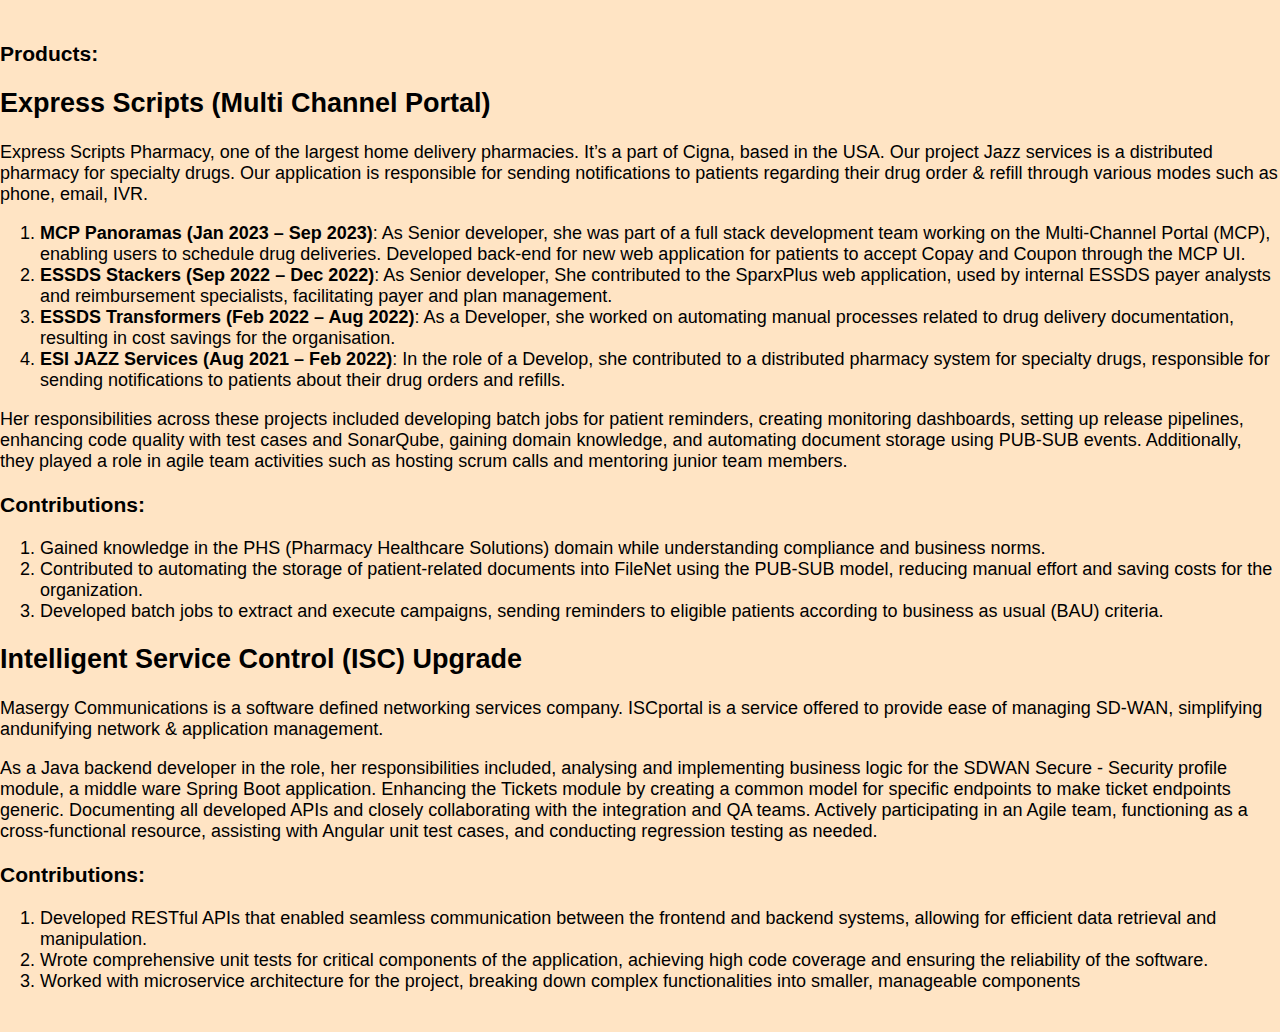
==== about.html @ 3a16e53d "feat: portfolio assignment" ====
<!DOCTYPE html>
<html lang="en">

<head>
    <meta charset="UTF-8">
    <meta name="viewport" content="width=device-width, initial-scale=1.0">
    <title>About me</title>
    <link href="styles/style.css" rel="stylesheet" />
</head>

<body class="about-content">
    <h3><strong>Products</strong>:</h3>
    <h2>Express Scripts (Multi Channel Portal)</h2>
    <p>Express Scripts Pharmacy, one of the largest home delivery pharmacies. It&rsquo;s a part of Cigna, based in the
        USA. Our project Jazz services is a distributed pharmacy for specialty drugs. Our application is responsible for
        sending notifications to patients regarding their drug order &amp; refill through various modes such as phone,
        email, IVR.</p>
    <ol>
        <li><strong>MCP Panoramas (Jan 2023 &ndash; Sep 2023)</strong>: As Senior developer, she was part of a full
            stack development team working on the Multi-Channel Portal (MCP), enabling users to schedule drug
            deliveries. Developed back-end for new web application for patients to accept Copay and Coupon through the
            MCP UI.</li>
        <li><strong>ESSDS Stackers (Sep 2022 &ndash; Dec 2022)</strong>: As Senior developer, She contributed to the
            SparxPlus web application, used by internal ESSDS payer analysts and reimbursement specialists, facilitating
            payer and plan management.</li>
        <li><strong>ESSDS Transformers (Feb 2022 &ndash; Aug 2022)</strong>: As a Developer, she worked on automating
            manual processes related to drug delivery documentation, resulting in cost savings for the organisation.
        </li>
        <li><strong>ESI JAZZ Services (Aug 2021 &ndash; Feb 2022)</strong>: In the role of a Develop, she contributed to
            a distributed pharmacy system for specialty drugs, responsible for sending notifications to patients about
            their drug orders and refills.</li>
    </ol>
    <p>Her responsibilities across these projects included developing batch jobs for patient reminders, creating
        monitoring dashboards, setting up release pipelines, enhancing code quality with test cases and SonarQube,
        gaining domain knowledge, and automating document storage using PUB-SUB events. Additionally, they played a role
        in agile team activities such as hosting scrum calls and mentoring junior team members.</p>
    <h3><strong>Contributions:</strong></h3>
    <ol>
        <li>Gained knowledge in the PHS (Pharmacy Healthcare Solutions) domain while understanding compliance and
            business norms.</li>
        <li>Contributed to automating the storage of patient-related documents into FileNet using the PUB-SUB model,
            reducing manual effort and saving costs for the organization.</li>
        <li>Developed batch jobs to extract and execute campaigns, sending reminders to eligible patients according to
            business as usual (BAU) criteria.</li>
    </ol>
    <h2>Intelligent Service Control (ISC) Upgrade</h2>
    <p>Masergy Communications is a software defined networking services company. ISCportal is a service offered to
        provide ease of managing SD-WAN, simplifying andunifying network &amp; application management.</p>
    <p>As a Java backend developer in the role, her responsibilities included, analysing and implementing business logic
        for the SDWAN Secure - Security profile module, a middle ware Spring Boot application. Enhancing the Tickets
        module by creating a common model for specific endpoints to make ticket endpoints generic. Documenting all
        developed APIs and closely collaborating with the integration and QA teams. Actively participating in an Agile
        team, functioning as a cross-functional resource, assisting with Angular unit test cases, and conducting
        regression testing as needed.</p>
    <h3><strong>Contributions:</strong></h3>
    <ol>
        <li>Developed RESTful APIs that enabled seamless communication between the frontend and backend systems,
            allowing for efficient data retrieval and manipulation.</li>
        <li>Wrote comprehensive unit tests for critical components of the application, achieving high code coverage and
            ensuring the reliability of the software.</li>
        <li>Worked with microservice architecture for the project, breaking down complex functionalities into smaller,
            manageable components</li>
    </ol>
</body>

</html>
---- styles/style.css ----
body{
  background-color: bisque;
  margin: 0;
  padding: 0;
  font-family: Arial, Helvetica, sans-serif;
  font-size: large;
}
header {
  background-color: rgb(129, 111, 89);
  position: fixed;
  width:100%;
  top:0px;
}
.menu {
  display: flex;
  text-decoration: none;
  margin-left: 50px;
  justify-content: space-around;
}
.menuItem{
  text-decoration: none;
  align-self: flex-start;
  color:black
}

img{
  height: 300px;
  width: 300px;
  border: 2px solid black;
}

#aboutImg {
  background-image: url("../images/about.jpg");
  background-size: cover;
}

#image-container {
  display: flex;
  flex-direction: row;
  flex-wrap: wrap;
  justify-content: space-evenly;
  row-gap: 10px;
  column-gap: 10px;
}

.image-item {
  flex-grow: 5;
}

.about-content {
  display: inline;
  font-size: large;
  padding: 1px;
  margin: 10px;
  
}

#home-container {
  display: flex;
}

.home-item {
  margin: 10px;
  font-size: 30px;
}
footer {
  position: fixed;
  left:50%;
  bottom: 0px;
}
footer p {
  text-align: center;
}
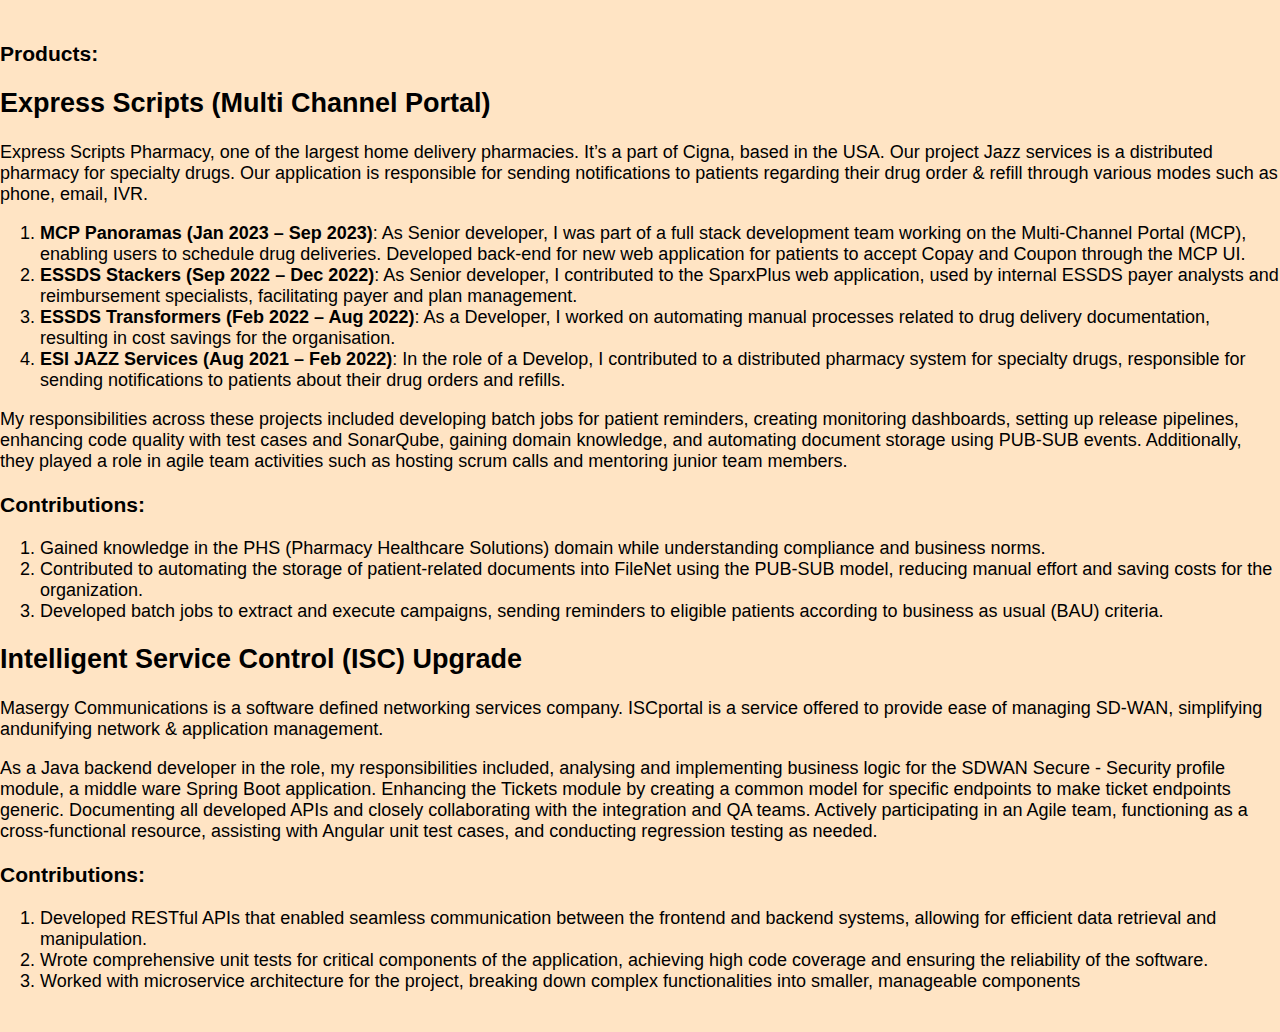
==== commit 842d13fc: "chore: code clean up" ====
--- a/about.html
+++ b/about.html
@@ -16,21 +16,21 @@
         sending notifications to patients regarding their drug order &amp; refill through various modes such as phone,
         email, IVR.</p>
     <ol>
-        <li><strong>MCP Panoramas (Jan 2023 &ndash; Sep 2023)</strong>: As Senior developer, she was part of a full
+        <li><strong>MCP Panoramas (Jan 2023 &ndash; Sep 2023)</strong>: As Senior developer, I was part of a full
             stack development team working on the Multi-Channel Portal (MCP), enabling users to schedule drug
             deliveries. Developed back-end for new web application for patients to accept Copay and Coupon through the
             MCP UI.</li>
-        <li><strong>ESSDS Stackers (Sep 2022 &ndash; Dec 2022)</strong>: As Senior developer, She contributed to the
+        <li><strong>ESSDS Stackers (Sep 2022 &ndash; Dec 2022)</strong>: As Senior developer, I contributed to the
             SparxPlus web application, used by internal ESSDS payer analysts and reimbursement specialists, facilitating
             payer and plan management.</li>
-        <li><strong>ESSDS Transformers (Feb 2022 &ndash; Aug 2022)</strong>: As a Developer, she worked on automating
+        <li><strong>ESSDS Transformers (Feb 2022 &ndash; Aug 2022)</strong>: As a Developer, I worked on automating
             manual processes related to drug delivery documentation, resulting in cost savings for the organisation.
         </li>
-        <li><strong>ESI JAZZ Services (Aug 2021 &ndash; Feb 2022)</strong>: In the role of a Develop, she contributed to
+        <li><strong>ESI JAZZ Services (Aug 2021 &ndash; Feb 2022)</strong>: In the role of a Develop, I contributed to
             a distributed pharmacy system for specialty drugs, responsible for sending notifications to patients about
             their drug orders and refills.</li>
     </ol>
-    <p>Her responsibilities across these projects included developing batch jobs for patient reminders, creating
+    <p>My responsibilities across these projects included developing batch jobs for patient reminders, creating
         monitoring dashboards, setting up release pipelines, enhancing code quality with test cases and SonarQube,
         gaining domain knowledge, and automating document storage using PUB-SUB events. Additionally, they played a role
         in agile team activities such as hosting scrum calls and mentoring junior team members.</p>
@@ -46,7 +46,7 @@
     <h2>Intelligent Service Control (ISC) Upgrade</h2>
     <p>Masergy Communications is a software defined networking services company. ISCportal is a service offered to
         provide ease of managing SD-WAN, simplifying andunifying network &amp; application management.</p>
-    <p>As a Java backend developer in the role, her responsibilities included, analysing and implementing business logic
+    <p>As a Java backend developer in the role, my responsibilities included, analysing and implementing business logic
         for the SDWAN Secure - Security profile module, a middle ware Spring Boot application. Enhancing the Tickets
         module by creating a common model for specific endpoints to make ticket endpoints generic. Documenting all
         developed APIs and closely collaborating with the integration and QA teams. Actively participating in an Agile
--- a/styles/style.css
+++ b/styles/style.css
@@ -10,6 +10,7 @@
   position: fixed;
   width:100%;
   top:0px;
+  height:25px;
 }
 .menu {
   display: flex;
@@ -20,18 +21,13 @@
 .menuItem{
   text-decoration: none;
   align-self: flex-start;
-  color:black
+  color:black;
 }
 
 img{
   height: 300px;
   width: 300px;
   border: 2px solid black;
-}
-
-#aboutImg {
-  background-image: url("../images/about.jpg");
-  background-size: cover;
 }
 
 #image-container {
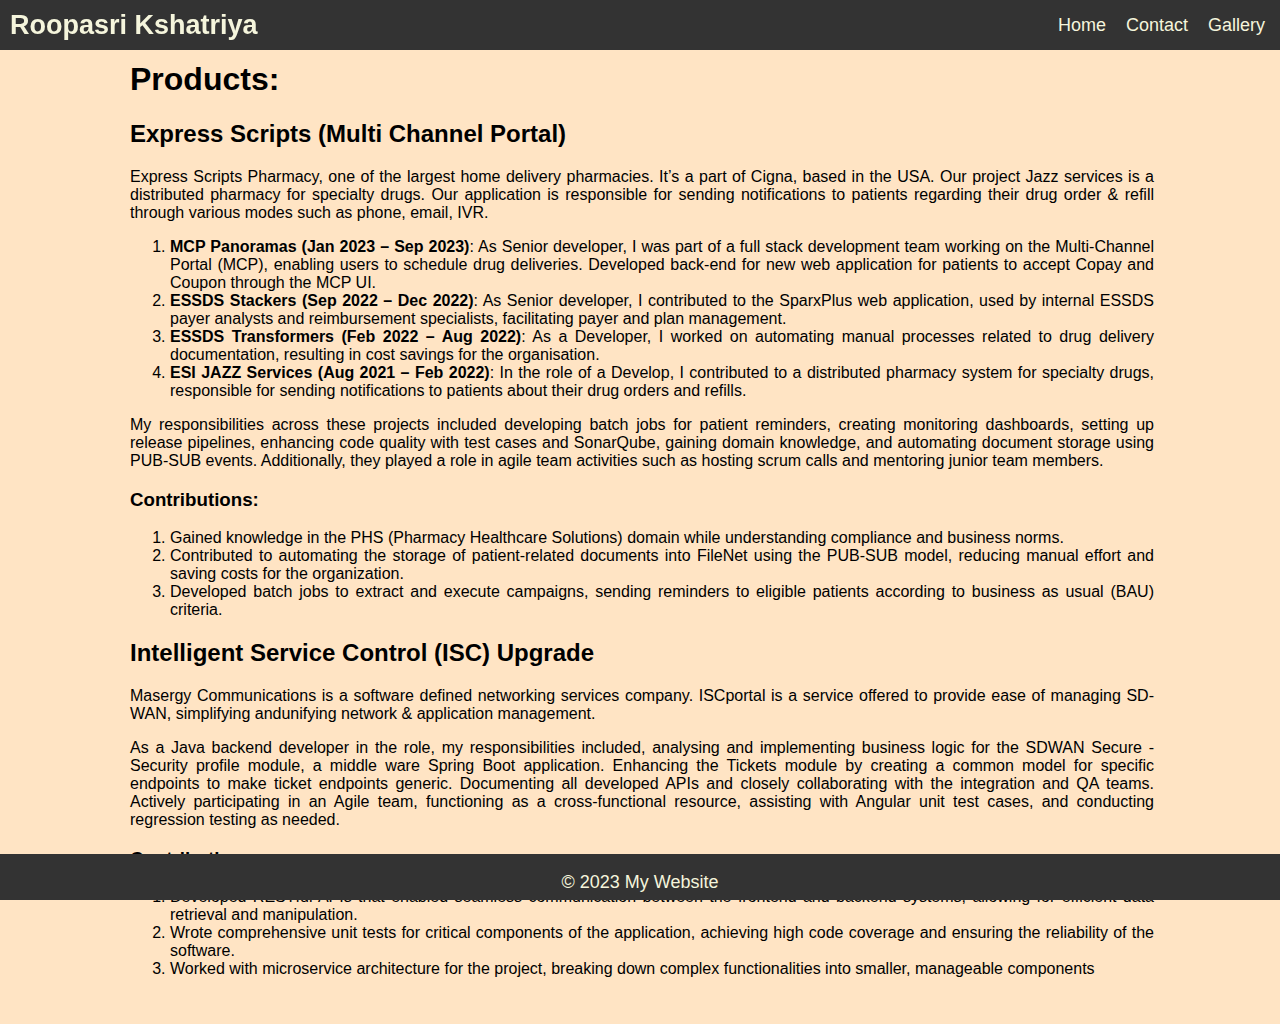
==== commit 97dfb883: "Styling Improvements" ====
--- a/about.html
+++ b/about.html
@@ -8,59 +8,85 @@
     <link href="styles/style.css" rel="stylesheet" />
 </head>
 
-<body class="about-content">
-    <h3><strong>Products</strong>:</h3>
-    <h2>Express Scripts (Multi Channel Portal)</h2>
-    <p>Express Scripts Pharmacy, one of the largest home delivery pharmacies. It&rsquo;s a part of Cigna, based in the
-        USA. Our project Jazz services is a distributed pharmacy for specialty drugs. Our application is responsible for
-        sending notifications to patients regarding their drug order &amp; refill through various modes such as phone,
-        email, IVR.</p>
-    <ol>
-        <li><strong>MCP Panoramas (Jan 2023 &ndash; Sep 2023)</strong>: As Senior developer, I was part of a full
-            stack development team working on the Multi-Channel Portal (MCP), enabling users to schedule drug
-            deliveries. Developed back-end for new web application for patients to accept Copay and Coupon through the
-            MCP UI.</li>
-        <li><strong>ESSDS Stackers (Sep 2022 &ndash; Dec 2022)</strong>: As Senior developer, I contributed to the
-            SparxPlus web application, used by internal ESSDS payer analysts and reimbursement specialists, facilitating
-            payer and plan management.</li>
-        <li><strong>ESSDS Transformers (Feb 2022 &ndash; Aug 2022)</strong>: As a Developer, I worked on automating
-            manual processes related to drug delivery documentation, resulting in cost savings for the organisation.
-        </li>
-        <li><strong>ESI JAZZ Services (Aug 2021 &ndash; Feb 2022)</strong>: In the role of a Develop, I contributed to
-            a distributed pharmacy system for specialty drugs, responsible for sending notifications to patients about
-            their drug orders and refills.</li>
-    </ol>
-    <p>My responsibilities across these projects included developing batch jobs for patient reminders, creating
-        monitoring dashboards, setting up release pipelines, enhancing code quality with test cases and SonarQube,
-        gaining domain knowledge, and automating document storage using PUB-SUB events. Additionally, they played a role
-        in agile team activities such as hosting scrum calls and mentoring junior team members.</p>
-    <h3><strong>Contributions:</strong></h3>
-    <ol>
-        <li>Gained knowledge in the PHS (Pharmacy Healthcare Solutions) domain while understanding compliance and
-            business norms.</li>
-        <li>Contributed to automating the storage of patient-related documents into FileNet using the PUB-SUB model,
-            reducing manual effort and saving costs for the organization.</li>
-        <li>Developed batch jobs to extract and execute campaigns, sending reminders to eligible patients according to
-            business as usual (BAU) criteria.</li>
-    </ol>
-    <h2>Intelligent Service Control (ISC) Upgrade</h2>
-    <p>Masergy Communications is a software defined networking services company. ISCportal is a service offered to
-        provide ease of managing SD-WAN, simplifying andunifying network &amp; application management.</p>
-    <p>As a Java backend developer in the role, my responsibilities included, analysing and implementing business logic
-        for the SDWAN Secure - Security profile module, a middle ware Spring Boot application. Enhancing the Tickets
-        module by creating a common model for specific endpoints to make ticket endpoints generic. Documenting all
-        developed APIs and closely collaborating with the integration and QA teams. Actively participating in an Agile
-        team, functioning as a cross-functional resource, assisting with Angular unit test cases, and conducting
-        regression testing as needed.</p>
-    <h3><strong>Contributions:</strong></h3>
-    <ol>
-        <li>Developed RESTful APIs that enabled seamless communication between the frontend and backend systems,
-            allowing for efficient data retrieval and manipulation.</li>
-        <li>Wrote comprehensive unit tests for critical components of the application, achieving high code coverage and
-            ensuring the reliability of the software.</li>
-        <li>Worked with microservice architecture for the project, breaking down complex functionalities into smaller,
-            manageable components</li>
-    </ol>
+<body>
+    <header>
+        <nav class="menu">
+          <h2 id = "logo">Roopasri Kshatriya</h2>
+          <a class="menuItem" href="index.html">Home</a>
+          <a class="menuItem" href="contact.html">Contact</a>
+          <a class="menuItem" href="gallery.html">Gallery</a>
+        </nav>
+    </header>
+    <div class="about-content">
+        <h1><strong>Products</strong>:</h1>
+        <h2>Express Scripts (Multi Channel Portal)</h2>
+        <p>Express Scripts Pharmacy, one of the largest home delivery pharmacies. It&rsquo;s a part of Cigna, based in
+            the
+            USA. Our project Jazz services is a distributed pharmacy for specialty drugs. Our application is responsible
+            for
+            sending notifications to patients regarding their drug order &amp; refill through various modes such as
+            phone,
+            email, IVR.</p>
+        <ol>
+            <li><strong>MCP Panoramas (Jan 2023 &ndash; Sep 2023)</strong>: As Senior developer, I was part of a full
+                stack development team working on the Multi-Channel Portal (MCP), enabling users to schedule drug
+                deliveries. Developed back-end for new web application for patients to accept Copay and Coupon through
+                the
+                MCP UI.</li>
+            <li><strong>ESSDS Stackers (Sep 2022 &ndash; Dec 2022)</strong>: As Senior developer, I contributed to the
+                SparxPlus web application, used by internal ESSDS payer analysts and reimbursement specialists,
+                facilitating
+                payer and plan management.</li>
+            <li><strong>ESSDS Transformers (Feb 2022 &ndash; Aug 2022)</strong>: As a Developer, I worked on automating
+                manual processes related to drug delivery documentation, resulting in cost savings for the organisation.
+            </li>
+            <li><strong>ESI JAZZ Services (Aug 2021 &ndash; Feb 2022)</strong>: In the role of a Develop, I contributed
+                to
+                a distributed pharmacy system for specialty drugs, responsible for sending notifications to patients
+                about
+                their drug orders and refills.</li>
+        </ol>
+        <p>My responsibilities across these projects included developing batch jobs for patient reminders, creating
+            monitoring dashboards, setting up release pipelines, enhancing code quality with test cases and SonarQube,
+            gaining domain knowledge, and automating document storage using PUB-SUB events. Additionally, they played a
+            role
+            in agile team activities such as hosting scrum calls and mentoring junior team members.</p>
+        <h3><strong>Contributions:</strong></h3>
+        <ol>
+            <li>Gained knowledge in the PHS (Pharmacy Healthcare Solutions) domain while understanding compliance and
+                business norms.</li>
+            <li>Contributed to automating the storage of patient-related documents into FileNet using the PUB-SUB model,
+                reducing manual effort and saving costs for the organization.</li>
+            <li>Developed batch jobs to extract and execute campaigns, sending reminders to eligible patients according
+                to
+                business as usual (BAU) criteria.</li>
+        </ol>
+        <h2>Intelligent Service Control (ISC) Upgrade</h2>
+        <p>Masergy Communications is a software defined networking services company. ISCportal is a service offered to
+            provide ease of managing SD-WAN, simplifying andunifying network &amp; application management.</p>
+        <p>As a Java backend developer in the role, my responsibilities included, analysing and implementing business
+            logic
+            for the SDWAN Secure - Security profile module, a middle ware Spring Boot application. Enhancing the Tickets
+            module by creating a common model for specific endpoints to make ticket endpoints generic. Documenting all
+            developed APIs and closely collaborating with the integration and QA teams. Actively participating in an
+            Agile
+            team, functioning as a cross-functional resource, assisting with Angular unit test cases, and conducting
+            regression testing as needed.</p>
+        <h3><strong>Contributions:</strong></h3>
+        <ol>
+            <li>Developed RESTful APIs that enabled seamless communication between the frontend and backend systems,
+                allowing for efficient data retrieval and manipulation.</li>
+            <li>Wrote comprehensive unit tests for critical components of the application, achieving high code coverage
+                and
+                ensuring the reliability of the software.</li>
+            <li>Worked with microservice architecture for the project, breaking down complex functionalities into
+                smaller,
+                manageable components</li>
+        </ol>
+    </div>
+    <footer>
+        <p>&copy; 2023 My Website</p>
+    </footer>
 </body>
 
 </html>--- a/styles/style.css
+++ b/styles/style.css
@@ -1,33 +1,71 @@
-body{
+body {
   background-color: bisque;
   margin: 0;
   padding: 0;
   font-family: Arial, Helvetica, sans-serif;
   font-size: large;
 }
+
 header {
-  background-color: rgb(129, 111, 89);
   position: fixed;
-  width:100%;
-  top:0px;
-  height:25px;
+  width: 100%;
+  top: 0px;
+  height: 20px;
+  background-color: #333;
+  text-align: center;
+  padding: 15px;
 }
+
 .menu {
   display: flex;
   text-decoration: none;
-  margin-left: 50px;
-  justify-content: space-around;
+  justify-content: flex-end;
 }
-.menuItem{
+
+.menuItem {
+  position: relative;
+  bottom: 10px;
+  right: 20px;
+  padding: 10px;
   text-decoration: none;
   align-self: flex-start;
-  color:black;
+  color: beige;
 }
 
-img{
-  height: 300px;
-  width: 300px;
+#logo {
+  position: fixed;
+  left: 0px;
+  top: 0px;
+  margin: 10px;
+  color: beige;
+}
+
+.main-section {
+  text-align: center;
+  width: 80%;
+  margin-right: auto;
+  margin-left: auto;
+}
+
+#home-container {
+  display: flex;
+  position: absolute;
+  top: 250px;
+}
+
+.home-item {
+  margin: 10px;
+  font-size: 20px;
+  text-align: justify;
+  margin-right: 200px;
+}
+
+
+#my-image {
+  height: 200px;
+  width: 200px;
   border: 2px solid black;
+  border-radius: 50%;
 }
 
 #image-container {
@@ -35,36 +73,88 @@
   flex-direction: row;
   flex-wrap: wrap;
   justify-content: space-evenly;
-  row-gap: 10px;
+  row-gap: 20px;
   column-gap: 10px;
+  padding: 50px;
+  margin-top: 20px;
 }
 
 .image-item {
-  flex-grow: 5;
+  height: 300px;
+  width: 250px;
+  border: 1px solid black;
 }
 
 .about-content {
-  display: inline;
-  font-size: large;
-  padding: 1px;
-  margin: 10px;
-  
+  font-size: medium;
+  width: 80%;
+  text-align: justify;
+  padding: 30px;
+  margin-left: 100px;
+  margin-top: 10px;
 }
 
-#home-container {
-  display: flex;
+footer {
+  position: fixed;
+  bottom: 0px;
+  width: 100%;
+  background-color: #333;
 }
 
-.home-item {
-  margin: 10px;
-  font-size: 30px;
+footer p {
+  text-align: center;
+  height: 10px;
+  color: beige;
 }
-footer {
+
+.contact-details {
   position: fixed;
-  left:50%;
-  bottom: 0px;
+  top: 20%;
+  left: 30%;
+  bottom: 20%;
+  right: 20%;
+  background-color: #fff;
+  padding: 20px;
+  border: 1px solid #ddd;
+  max-width: 500px;
 }
-footer p {
+
+.contact-details h2 {
+  font-size: 24px;
   text-align: center;
 }
 
+.contact-details label {
+  display: block;
+}
+
+.contact-details form {
+  margin-left: 50px;
+}
+
+.contact-details input,
+.contact-details textarea {
+  width: 80%;
+  padding: 10px;
+  margin-top: 5px;
+  margin-bottom: 20px;
+  border: 1px solid #ddd;
+  border-radius: 5px;
+}
+
+.contact-details button {
+  position: relative;
+  left: 30%;
+  top: 20%;
+  background-color: #333;
+  color: #fff;
+  padding: 10px 20px;
+  border: none;
+  border-radius: 5px;
+  margin-top: 10px;
+  cursor: pointer;
+}
+
+.contact-details button:hover {
+  background-color: #555;
+}